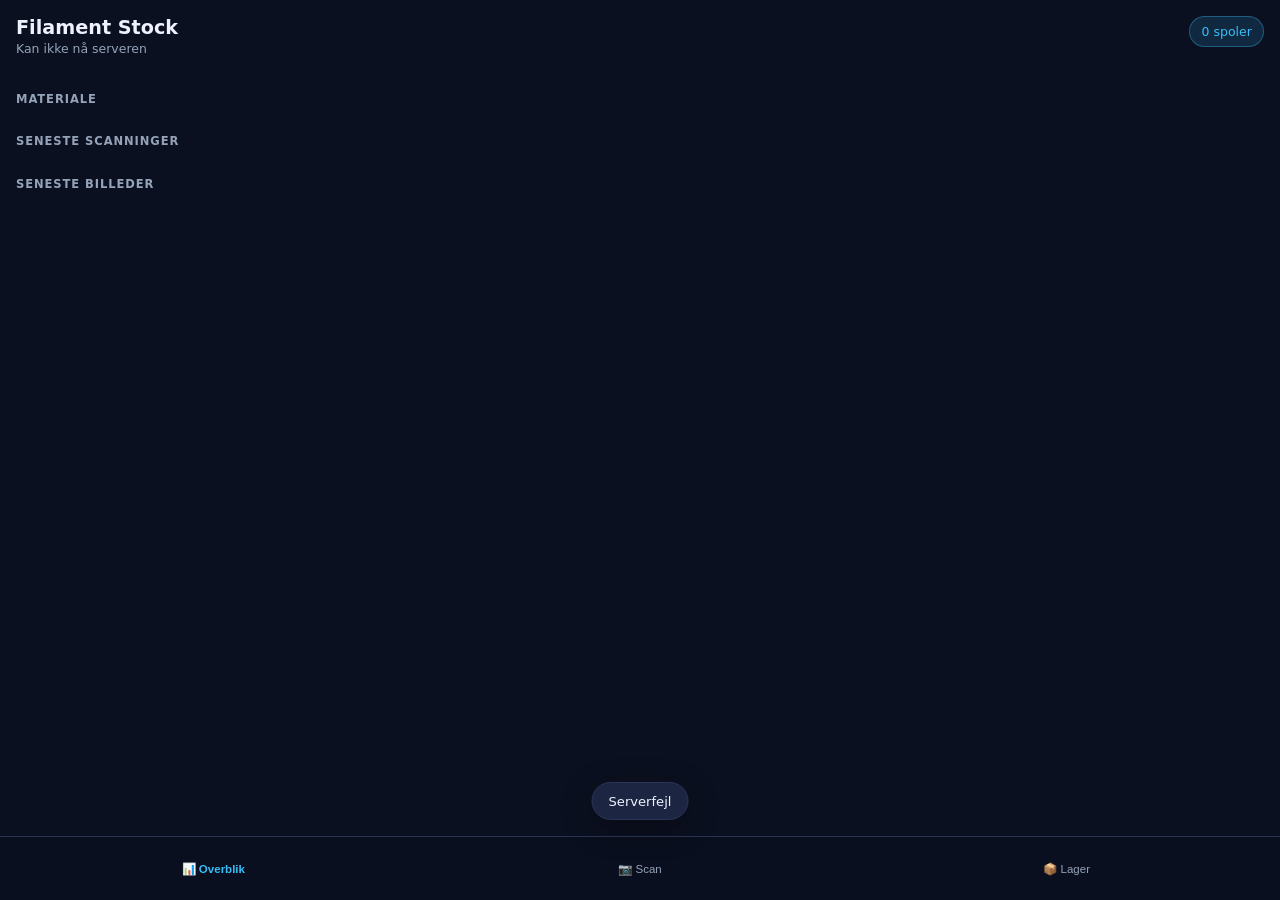
==== static/index.html @ 0c0589a2 "checkpoint before checking out cursor/cad-viewer-initial-delivery" ====
<!DOCTYPE html>
<html lang="da">
<head>
  <meta charset="UTF-8" />
  <meta name="viewport" content="width=device-width, initial-scale=1, viewport-fit=cover" />
  <meta name="apple-mobile-web-app-capable" content="yes" />
  <meta name="theme-color" content="#111827" />
  <title>Filament Stock</title>
  <link rel="manifest" href="manifest.json" />
  <link rel="stylesheet" href="css/style.css" />
</head>
<body>
  <div id="app">
    <header class="topbar">
      <div>
        <h1>Filament Stock</h1>
        <p id="subtitle" class="subtitle">Dit filament-lager</p>
      </div>
      <div id="stats-pill" class="stats-pill">0 spoler</div>
    </header>

    <main id="views">
      <section id="view-home" class="view active">
        <div class="card-grid" id="summary-cards"></div>
        <h2 class="section-title">Materiale</h2>
        <div id="material-bars" class="material-bars"></div>
        <h2 class="section-title">Seneste scanninger</h2>
        <div id="recent-scans" class="recent-list"></div>
        <h2 class="section-title">Seneste billeder</h2>
        <div id="photo-strip" class="photo-strip"></div>
      </section>

      <section id="view-scan" class="view">
        <div class="scan-panel">
          <div id="scan-preview" class="scan-preview">
            <p class="scan-help">Tag et billede af stregkoden på kassen</p>
          </div>

          <div class="scan-actions scan-actions-main">
            <label class="btn btn-large file-label">
              📷 Tag billede af stregkode
              <input id="photo-camera" type="file" accept="image/*" capture="environment" hidden />
            </label>
            <label class="btn secondary file-label">
              Vælg fra album
              <input id="photo-album" type="file" accept="image/*" hidden />
            </label>
          </div>

          <div class="manual-scan">
            <label class="field-label" for="manual-barcode">Eller indtast stregkode manuelt</label>
            <div class="path-row">
              <input id="manual-barcode" class="text-input" type="text" inputmode="numeric" placeholder="5701234567890" autocomplete="off" />
              <button id="btn-manual" class="btn secondary compact" type="button">Søg</button>
            </div>
          </div>

          <details id="live-scan-details" class="live-details" hidden>
            <summary>Live kamera (kræver HTTPS)</summary>
            <button id="btn-live-scan" class="btn secondary btn-spaced" type="button">Start live scan</button>
            <video id="scan-video" class="scan-video" playsinline muted autoplay></video>
          </details>

          <p id="scan-status" class="hint"></p>
        </div>

        <div id="scan-result" class="card" hidden>
          <p class="label">Stregkode</p>
          <p id="result-barcode" class="barcode-display"></p>
          <div id="known-actions" hidden>
            <p id="result-item" class="item-line"></p>
            <div class="qty-row">
              <button id="btn-minus" class="btn secondary compact" type="button">−1</button>
              <span id="result-qty" class="qty-display">0</span>
              <button id="btn-plus" class="btn compact" type="button">+1</button>
            </div>
          </div>
          <form id="register-form" class="register-form" hidden>
            <h3>Ny kasse – registrer</h3>
            <label>Stregkode<input name="barcode" readonly /></label>
            <label>Mærke<input name="brand" placeholder="eSUN, Polymaker…" /></label>
            <label>Materiale
              <select name="material" id="material-select"></select>
            </label>
            <label>Farve<input name="color" placeholder="Sort, Silk sølv…" /></label>
            <label>Farve (visning)<input name="color_hex" type="color" value="#3b82f6" /></label>
            <label>Vægt pr. spole (g)<input name="weight_g" type="number" value="1000" min="100" step="50" /></label>
            <label>Antal nu<input name="quantity" type="number" value="1" min="0" step="1" /></label>
            <label>Placering<input name="location" placeholder="Hylde A2" /></label>
            <button class="btn" type="submit">Gem i lager</button>
          </form>
        </div>
      </section>

      <section id="view-inventory" class="view">
        <div class="toolbar">
          <input id="search" class="search" type="search" placeholder="Søg mærke, farve, stregkode…" />
        </div>
        <div id="inventory-list" class="inventory-list"></div>
      </section>
    </main>

    <nav class="tabbar">
      <button class="tab active" data-view="home" type="button">📊 Overblik</button>
      <button class="tab" data-view="scan" type="button">📷 Scan</button>
      <button class="tab" data-view="inventory" type="button">📦 Lager</button>
    </nav>
  </div>

  <div id="toast" class="toast" hidden></div>

  <script src="lib/zxing.min.js"></script>
  <script type="module" src="js/app.js?v=2"></script>
</body>
</html>
---- static/css/style.css ----
*, *::before, *::after { box-sizing: border-box; margin: 0; padding: 0; }

:root {
  --bg: #0b1020;
  --surface: #151d33;
  --surface2: #1c2642;
  --border: #2a3558;
  --text: #eef2ff;
  --muted: #94a3b8;
  --accent: #38bdf8;
  --accent2: #22c55e;
  --warn: #f59e0b;
  --danger: #ef4444;
  --radius: 14px;
  --tab-h: 64px;
}

html, body {
  height: 100%;
  font-family: system-ui, -apple-system, "Segoe UI", Roboto, sans-serif;
  background: var(--bg);
  color: var(--text);
}

#app {
  min-height: 100%;
  display: flex;
  flex-direction: column;
  padding-bottom: calc(var(--tab-h) + env(safe-area-inset-bottom));
}

.topbar {
  display: flex;
  justify-content: space-between;
  align-items: flex-start;
  gap: 1rem;
  padding: 1rem 1rem 0.5rem;
  padding-top: calc(1rem + env(safe-area-inset-top));
}

.topbar h1 { font-size: 1.2rem; font-weight: 700; }
.subtitle { color: var(--muted); font-size: 0.78rem; margin-top: 0.15rem; }

.stats-pill {
  background: rgba(56, 189, 248, 0.15);
  color: var(--accent);
  border: 1px solid rgba(56, 189, 248, 0.35);
  padding: 0.45rem 0.7rem;
  border-radius: 999px;
  font-size: 0.78rem;
  white-space: nowrap;
}

#views { flex: 1; padding: 0.5rem 1rem 1rem; }
.view { display: none; }
.view.active { display: block; }

.section-title {
  font-size: 0.72rem;
  text-transform: uppercase;
  letter-spacing: 0.08em;
  color: var(--muted);
  margin: 1.2rem 0 0.6rem;
}

.card-grid {
  display: grid;
  grid-template-columns: 1fr 1fr;
  gap: 0.65rem;
}

.stat-card {
  background: var(--surface);
  border: 1px solid var(--border);
  border-radius: var(--radius);
  padding: 0.9rem;
}

.stat-card .value { font-size: 1.5rem; font-weight: 700; }
.stat-card .label { color: var(--muted); font-size: 0.72rem; margin-top: 0.2rem; }

.material-bars { display: flex; flex-direction: column; gap: 0.55rem; }

.material-row {
  background: var(--surface);
  border: 1px solid var(--border);
  border-radius: 12px;
  padding: 0.7rem 0.8rem;
}

.material-row .head {
  display: flex;
  justify-content: space-between;
  font-size: 0.85rem;
  margin-bottom: 0.35rem;
}

.bar-track {
  height: 8px;
  background: var(--surface2);
  border-radius: 999px;
  overflow: hidden;
}

.bar-fill {
  height: 100%;
  background: linear-gradient(90deg, var(--accent), #818cf8);
  border-radius: 999px;
}

.recent-list, .inventory-list { display: flex; flex-direction: column; gap: 0.55rem; }

.recent-item, .inv-card {
  background: var(--surface);
  border: 1px solid var(--border);
  border-radius: 12px;
  padding: 0.8rem;
}

.inv-card {
  display: grid;
  grid-template-columns: 14px 1fr auto;
  gap: 0.7rem;
  align-items: center;
}

.color-swatch {
  width: 14px;
  height: 42px;
  border-radius: 6px;
  border: 1px solid rgba(255,255,255,0.15);
}

.inv-title { font-weight: 600; font-size: 0.92rem; }
.inv-meta { color: var(--muted); font-size: 0.74rem; margin-top: 0.15rem; }
.qty-badge {
  min-width: 2.2rem;
  text-align: center;
  font-weight: 700;
  font-size: 1.1rem;
  background: rgba(34, 197, 94, 0.15);
  color: var(--accent2);
  border-radius: 10px;
  padding: 0.35rem 0.5rem;
}

.photo-strip {
  display: grid;
  grid-template-columns: repeat(auto-fill, minmax(88px, 1fr));
  gap: 0.5rem;
}

.photo-thumb {
  aspect-ratio: 1;
  border-radius: 12px;
  object-fit: cover;
  width: 100%;
  border: 1px solid var(--border);
  background: var(--surface2);
}

.scan-panel, .card {
  background: var(--surface);
  border: 1px solid var(--border);
  border-radius: var(--radius);
  padding: 1rem;
}

.scan-preview {
  min-height: 200px;
  border: 2px dashed var(--border);
  border-radius: 12px;
  display: grid;
  place-items: center;
  text-align: center;
  color: var(--muted);
  padding: 0.75rem;
  margin-bottom: 0.8rem;
  overflow: hidden;
  background: #080c18;
}

.scan-help { line-height: 1.45; padding: 0.5rem; }

.preview-img {
  width: 100%;
  max-height: 320px;
  object-fit: contain;
  border-radius: 10px;
}

.scan-video {
  display: none;
  width: 100%;
  max-height: 280px;
  margin-top: 0.75rem;
  border-radius: 10px;
  background: #000;
  object-fit: cover;
}

.scan-video.active { display: block; }

.scan-actions-main {
  display: grid;
  gap: 0.55rem;
}

.scan-actions {
  display: grid;
  grid-template-columns: 1fr 1fr;
  gap: 0.5rem;
}

.btn-large {
  padding: 1rem;
  font-size: 1rem;
}

.manual-scan { margin-top: 1rem; }

.field-label {
  display: block;
  font-size: 0.72rem;
  color: var(--muted);
  margin-bottom: 0.35rem;
}

.text-input {
  flex: 1;
  min-width: 0;
  padding: 0.65rem 0.75rem;
  border-radius: 10px;
  border: 1px solid var(--border);
  background: var(--bg);
  color: var(--text);
  font-size: 0.92rem;
}

.path-row {
  display: flex;
  gap: 0.4rem;
}

.live-details {
  margin-top: 0.9rem;
  color: var(--muted);
  font-size: 0.78rem;
}

.live-details summary { cursor: pointer; margin-bottom: 0.5rem; }

.btn-spaced { margin-top: 0.5rem; width: 100%; }

.btn {
  display: inline-flex;
  align-items: center;
  justify-content: center;
  gap: 0.35rem;
  padding: 0.75rem 1rem;
  border: none;
  border-radius: 12px;
  background: var(--accent);
  color: #041018;
  font-weight: 600;
  font-size: 0.88rem;
  cursor: pointer;
}

.btn.secondary {
  background: var(--surface2);
  color: var(--text);
  border: 1px solid var(--border);
}

.btn.compact { padding: 0.55rem 0.8rem; }
.file-label { cursor: pointer; }

.barcode-display {
  font-family: ui-monospace, monospace;
  font-size: 1.2rem;
  letter-spacing: 0.04em;
  margin: 0.35rem 0 0.8rem;
}

.item-line { margin-bottom: 0.8rem; color: var(--muted); }

.qty-row {
  display: flex;
  align-items: center;
  justify-content: center;
  gap: 1rem;
}

.qty-display { font-size: 2rem; font-weight: 700; min-width: 3rem; text-align: center; }

.register-form {
  display: grid;
  gap: 0.65rem;
  margin-top: 0.5rem;
}

.register-form label {
  display: grid;
  gap: 0.25rem;
  font-size: 0.78rem;
  color: var(--muted);
}

.register-form input,
.register-form select,
.search {
  width: 100%;
  padding: 0.65rem 0.75rem;
  border-radius: 10px;
  border: 1px solid var(--border);
  background: var(--bg);
  color: var(--text);
  font-size: 0.92rem;
}

.hint { color: var(--muted); font-size: 0.74rem; margin-top: 0.65rem; line-height: 1.4; }
.label { font-size: 0.72rem; color: var(--muted); text-transform: uppercase; letter-spacing: 0.06em; }

.toolbar { margin-bottom: 0.75rem; }

.tabbar {
  position: fixed;
  left: 0;
  right: 0;
  bottom: 0;
  height: calc(var(--tab-h) + env(safe-area-inset-bottom));
  padding-bottom: env(safe-area-inset-bottom);
  display: grid;
  grid-template-columns: repeat(3, 1fr);
  background: rgba(11, 16, 32, 0.96);
  border-top: 1px solid var(--border);
  backdrop-filter: blur(10px);
}

.tab {
  border: none;
  background: transparent;
  color: var(--muted);
  font-size: 0.72rem;
  padding: 0.45rem 0.25rem;
  cursor: pointer;
}

.tab.active { color: var(--accent); font-weight: 600; }

.toast {
  position: fixed;
  left: 50%;
  bottom: calc(var(--tab-h) + 1rem + env(safe-area-inset-bottom));
  transform: translateX(-50%);
  background: var(--surface2);
  border: 1px solid var(--border);
  padding: 0.65rem 1rem;
  border-radius: 999px;
  font-size: 0.82rem;
  z-index: 50;
  box-shadow: 0 8px 30px rgba(0,0,0,0.35);
}
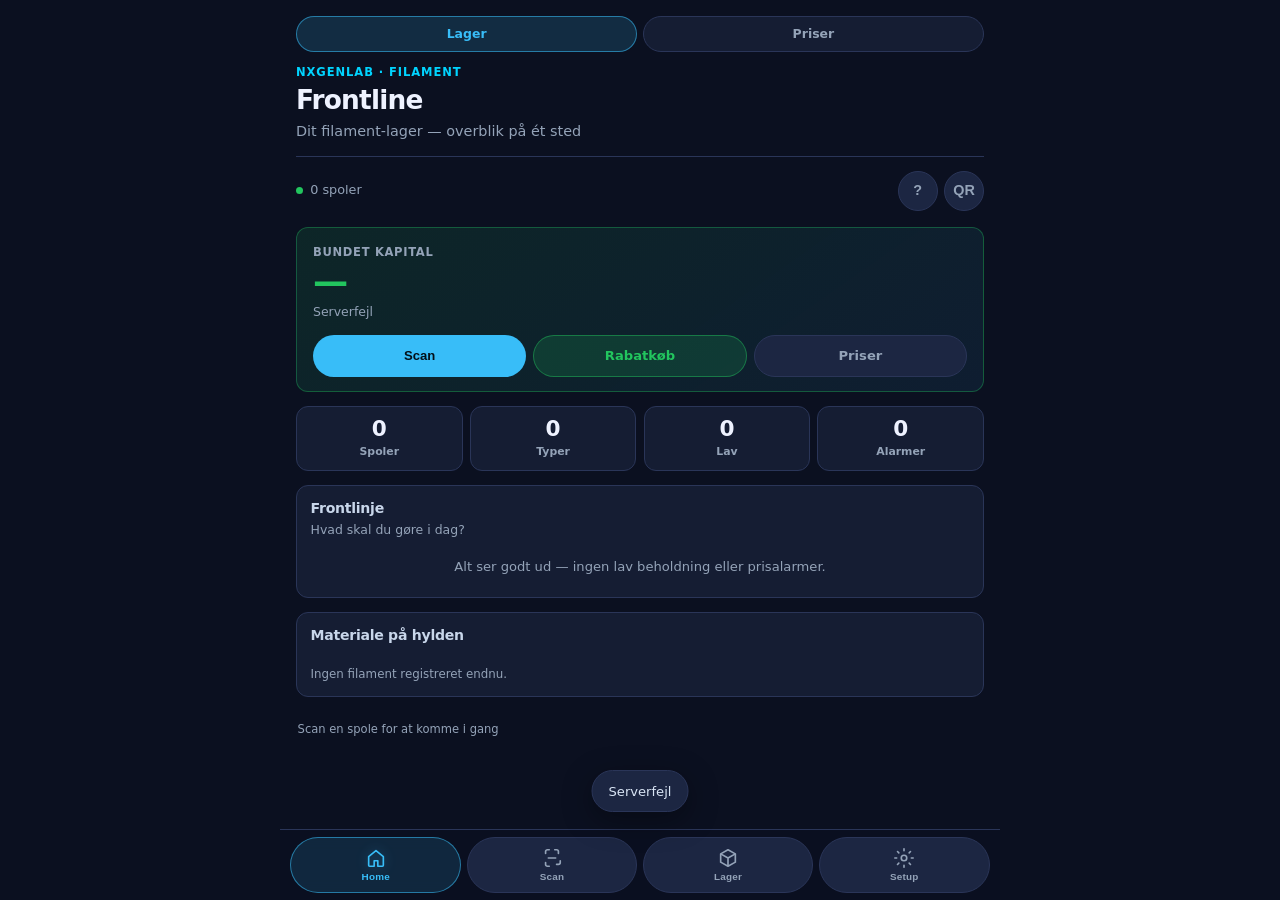
==== commit 5623f02a: "Add Frontline dashboard, Scraper integration, and Moonraker auto-decrement. Unifies NxGenLab UI acro" ====
--- a/static/index.html
+++ b/static/index.html
@@ -4,68 +4,129 @@
   <meta charset="UTF-8" />
   <meta name="viewport" content="width=device-width, initial-scale=1, viewport-fit=cover" />
   <meta name="apple-mobile-web-app-capable" content="yes" />
-  <meta name="theme-color" content="#111827" />
+  <meta name="theme-color" content="#0b1020" />
   <title>Filament Stock</title>
   <link rel="manifest" href="manifest.json" />
-  <link rel="stylesheet" href="css/style.css" />
+  <link rel="stylesheet" href="css/nxgenlab.css?v=2" />
+  <link rel="stylesheet" href="css/style.css?v=11" />
 </head>
 <body>
+  <div id="splash" class="splash" role="presentation" aria-hidden="true">
+    <div class="splash-inner">
+      <div class="splash-icon" aria-hidden="true">
+        <svg viewBox="0 0 64 64" width="72" height="72" fill="none" xmlns="http://www.w3.org/2000/svg">
+          <rect x="14" y="10" width="36" height="44" rx="6" stroke="#00d4ff" stroke-width="3"/>
+          <circle cx="32" cy="32" r="10" stroke="#3dd68c" stroke-width="2.5"/>
+          <path d="M32 22v20M22 32h20" stroke="#00d4ff" stroke-width="2" stroke-linecap="round"/>
+        </svg>
+      </div>
+      <p class="splash-eyebrow">NxGenLab</p>
+      <h2 class="splash-title">Filament Stock</h2>
+      <p class="splash-tag">Scan · lager · beholdning</p>
+      <footer class="splash-foot">
+        <span>NxGenLab</span>
+        <span>v1.0</span>
+      </footer>
+    </div>
+  </div>
+
   <div id="app">
-    <header class="topbar">
-      <div>
-        <h1>Filament Stock</h1>
-        <p id="subtitle" class="subtitle">Dit filament-lager</p>
-      </div>
-      <div id="stats-pill" class="stats-pill">0 spoler</div>
+    <header class="header">
+      <nav class="eco-nav" aria-label="NxGenLab apps">
+        <span class="eco-link active">Lager</span>
+        <a id="link-prices" class="eco-link" href="http://localhost:8095/">Priser</a>
+      </nav>
+      <div class="header-main">
+        <p class="eyebrow">NxGenLab · Filament</p>
+        <h1 id="page-title">Frontline</h1>
+        <p id="subtitle" class="lede">Dit filament-lager — overblik på ét sted</p>
+      </div>
+      <div class="header-actions">
+        <p id="status-line" class="status-line"><span class="status-dot"></span><span id="stats-pill">0 spoler</span></p>
+        <div class="header-icon-btns">
+          <button id="btn-help" type="button" class="icon-btn" aria-label="Hjælp">?</button>
+          <button id="btn-qr" type="button" class="icon-btn" aria-label="QR-kode til denne side">QR</button>
+        </div>
+      </div>
     </header>
 
     <main id="views">
       <section id="view-home" class="view active">
-        <div class="card-grid" id="summary-cards"></div>
-        <h2 class="section-title">Materiale</h2>
-        <div id="material-bars" class="material-bars"></div>
-        <h2 class="section-title">Seneste scanninger</h2>
-        <div id="recent-scans" class="recent-list"></div>
-        <h2 class="section-title">Seneste billeder</h2>
-        <div id="photo-strip" class="photo-strip"></div>
+        <div id="dashboard" class="dashboard">
+          <div id="dash-hero" class="dash-hero">
+            <div class="dash-hero-top">
+              <p class="dash-hero-label">Bundet kapital</p>
+              <p class="dash-hero-value" id="dash-hero-value">…</p>
+              <p class="dash-hero-sub" id="dash-hero-sub">Indlæser lager…</p>
+            </div>
+            <div class="dash-hero-actions">
+              <button type="button" class="dash-btn primary" data-goto-view="scan">Scan</button>
+              <a class="dash-btn accent" id="dash-rabat-link" href="http://localhost:8095/?view=maxrabat" target="_blank" rel="noopener">Rabatkøb</a>
+              <a class="dash-btn ghost" id="dash-prices-link" href="http://localhost:8095/">Priser</a>
+            </div>
+          </div>
+          <div id="dash-kpis" class="dash-kpis">
+            <article class="dash-kpi"><span class="dash-kpi-value">—</span><span class="dash-kpi-label">Spoler</span></article>
+            <article class="dash-kpi"><span class="dash-kpi-value">—</span><span class="dash-kpi-label">Typer</span></article>
+            <article class="dash-kpi"><span class="dash-kpi-value">—</span><span class="dash-kpi-label">Lav</span></article>
+            <article class="dash-kpi"><span class="dash-kpi-value">—</span><span class="dash-kpi-label">Alarmer</span></article>
+          </div>
+          <div class="dash-panel" id="dash-frontline-panel" hidden>
+            <div class="section-head dash-panel-head">
+              <h2>Frontlinje</h2>
+              <p class="section-hint">Hvad skal du gøre i dag?</p>
+            </div>
+            <div id="dash-action-queue" class="dash-queue"></div>
+          </div>
+          <div class="dash-panel">
+            <div class="section-head dash-panel-head">
+              <h2>Materiale på hylden</h2>
+            </div>
+            <div id="material-bars" class="material-bars dash-materials"></div>
+          </div>
+          <div id="dash-footer" class="dash-footer"></div>
+        </div>
       </section>
 
       <section id="view-scan" class="view">
         <div class="scan-panel">
+          <div id="secure-warning" class="secure-warning" hidden>
+            Du bruger <strong>http</strong> – live kamera virker ikke. Åbn
+            <a id="https-link" href="#">https-versionen</a> og accepter certifikat-advarslen.
+          </div>
+
           <div id="scan-preview" class="scan-preview">
-            <p class="scan-help">Tag et billede af stregkoden på kassen</p>
+            <p id="scan-help" class="scan-help">Tag billede af stregkode eller brug «Scan farve-label» for farve-ID (fx 10100)</p>
+            <video id="scan-video" class="scan-video" playsinline webkit-playsinline muted autoplay hidden></video>
+          </div>
+
+          <div id="live-scan-controls" class="scan-actions scan-actions-main" hidden>
+            <button id="btn-live-scan" class="btn btn-large" type="button">Start live scan</button>
+            <button id="btn-stop-live" class="btn secondary" type="button" hidden>Stop kamera</button>
           </div>
 
           <div class="scan-actions scan-actions-main">
-            <label class="btn btn-large file-label">
-              📷 Tag billede af stregkode
-              <input id="photo-camera" type="file" accept="image/*" capture="environment" hidden />
-            </label>
-            <label class="btn secondary file-label">
-              Vælg fra album
-              <input id="photo-album" type="file" accept="image/*" hidden />
-            </label>
+            <button id="btn-photo-camera" class="btn btn-large" type="button">Tag billede af stregkode</button>
+            <button id="btn-label-camera" class="btn secondary" type="button">Scan farve-label (OCR)</button>
+            <button id="btn-photo-album" class="btn secondary" type="button">Vælg fra album</button>
+            <input id="photo-camera" type="file" accept="image/jpeg,image/png,image/webp,image/heic,image/heif,.heic,.heif" capture="environment" hidden />
+            <input id="label-camera" type="file" accept="image/jpeg,image/png,image/webp,image/heic,image/heif,.heic,.heif" capture="environment" hidden />
+            <input id="photo-album" type="file" accept="image/jpeg,image/png,image/webp,image/heic,image/heif,.heic,.heif" hidden />
           </div>
 
           <div class="manual-scan">
-            <label class="field-label" for="manual-barcode">Eller indtast stregkode manuelt</label>
+            <label class="field-label" for="manual-color-id">Eller indtast farve-ID manuelt</label>
             <div class="path-row">
-              <input id="manual-barcode" class="text-input" type="text" inputmode="numeric" placeholder="5701234567890" autocomplete="off" />
+              <input id="manual-color-id" class="text-input" type="text" inputmode="numeric" placeholder="10100" autocomplete="off" />
               <button id="btn-manual" class="btn secondary compact" type="button">Søg</button>
             </div>
           </div>
 
-          <details id="live-scan-details" class="live-details" hidden>
-            <summary>Live kamera (kræver HTTPS)</summary>
-            <button id="btn-live-scan" class="btn secondary btn-spaced" type="button">Start live scan</button>
-            <video id="scan-video" class="scan-video" playsinline muted autoplay></video>
-          </details>
-
           <p id="scan-status" class="hint"></p>
         </div>
 
         <div id="scan-result" class="card" hidden>
-          <p class="label">Stregkode</p>
+          <p class="label">Farve-ID</p>
           <p id="result-barcode" class="barcode-display"></p>
           <div id="known-actions" hidden>
             <p id="result-item" class="item-line"></p>
@@ -77,7 +138,10 @@
           </div>
           <form id="register-form" class="register-form" hidden>
             <h3>Ny kasse – registrer</h3>
-            <label>Stregkode<input name="barcode" readonly /></label>
+            <p id="bambu-hint" class="bambu-hint" hidden></p>
+            <input name="barcode" type="hidden" />
+            <input name="bambu_code" type="hidden" />
+            <input name="store_sku" type="hidden" />
             <label>Mærke<input name="brand" placeholder="eSUN, Polymaker…" /></label>
             <label>Materiale
               <select name="material" id="material-select"></select>
@@ -94,22 +158,119 @@
 
       <section id="view-inventory" class="view">
         <div class="toolbar">
-          <input id="search" class="search" type="search" placeholder="Søg mærke, farve, stregkode…" />
+          <input id="search" class="search" type="search" inputmode="numeric" placeholder="Søg farve-ID (fx 10100)…" />
         </div>
         <div id="inventory-list" class="inventory-list"></div>
       </section>
+
+      <section id="view-settings" class="view">
+        <div class="settings-panel card">
+          <div class="section-head" style="margin-top:0">
+            <h2>Moonraker</h2>
+            <p class="section-hint">Auto −1 spole når print er færdigt</p>
+          </div>
+          <label class="toggle-row">
+            <input id="moonraker-enabled" type="checkbox" />
+            <span>Aktivér auto −1 ved print</span>
+          </label>
+          <label class="field-label" for="moonraker-url">Moonraker URL</label>
+          <input id="moonraker-url" class="text-input moonraker-url" type="url" placeholder="http://127.0.0.1:7125" />
+          <label class="field-label" for="moonraker-filament">Aktiv spole</label>
+          <select id="moonraker-filament" class="text-input"></select>
+          <p id="moonraker-status" class="hint"></p>
+          <button id="btn-moonraker-save" class="btn secondary compact" type="button">Gem Moonraker</button>
+        </div>
+        <div class="settings-panel card">
+          <div class="section-head" style="margin-top:0">
+            <h2>App</h2>
+            <p class="section-hint">Hjælp og deling</p>
+          </div>
+          <div class="settings-actions">
+            <button id="btn-settings-help" type="button" class="btn secondary">Hjælp</button>
+            <button id="btn-settings-qr" type="button" class="btn secondary">QR-kode</button>
+          </div>
+        </div>
+      </section>
     </main>
 
-    <nav class="tabbar">
-      <button class="tab active" data-view="home" type="button">📊 Overblik</button>
-      <button class="tab" data-view="scan" type="button">📷 Scan</button>
-      <button class="tab" data-view="inventory" type="button">📦 Lager</button>
+    <nav class="pill-nav" aria-label="Hovedmenu">
+      <button class="tab-pill active" data-view="home" type="button" aria-label="Home">
+        <svg viewBox="0 0 24 24" aria-hidden="true"><path d="M4 10.5 12 4l8 6.5V20a1 1 0 0 1-1 1h-5v-6H10v6H5a1 1 0 0 1-1-1v-9.5Z" stroke="currentColor" stroke-width="1.8" stroke-linejoin="round" fill="none"/></svg>
+        <span>Home</span>
+      </button>
+      <button class="tab-pill" data-view="scan" type="button" aria-label="Scan">
+        <svg viewBox="0 0 24 24" aria-hidden="true"><path d="M5 7V5a2 2 0 0 1 2-2h2M15 3h2a2 2 0 0 1 2 2v2M21 15v2a2 2 0 0 1-2 2h-2M9 21H7a2 2 0 0 1-2-2v-2M8 12h8" stroke="currentColor" stroke-width="1.8" stroke-linecap="round" fill="none"/></svg>
+        <span>Scan</span>
+      </button>
+      <button class="tab-pill" data-view="inventory" type="button" aria-label="Lager">
+        <svg viewBox="0 0 24 24" aria-hidden="true"><path d="M4 7.5 12 3l8 4.5v9L12 21l-8-4.5v-9Z" stroke="currentColor" stroke-width="1.8" stroke-linejoin="round" fill="none"/><path d="M12 12 20 7.5M12 12v9M12 12 4 7.5" stroke="currentColor" stroke-width="1.8" stroke-linejoin="round" fill="none"/></svg>
+        <span>Lager</span>
+      </button>
+      <button class="tab-pill" data-view="settings" type="button" aria-label="Indstillinger">
+        <svg viewBox="0 0 24 24" aria-hidden="true"><circle cx="12" cy="12" r="3" stroke="currentColor" stroke-width="1.8" fill="none"/><path d="M12 2v2M12 20v2M4.93 4.93l1.41 1.41M17.66 17.66l1.41 1.41M2 12h2M20 12h2M4.93 19.07l1.41-1.41M17.66 6.34l1.41-1.41" stroke="currentColor" stroke-width="1.8" stroke-linecap="round" fill="none"/></svg>
+        <span>Setup</span>
+      </button>
     </nav>
   </div>
 
+  <dialog id="help-dialog" class="overlay-dialog" aria-labelledby="help-title">
+    <div class="dialog-head">
+      <h2 id="help-title">Hjælp</h2>
+      <button type="button" class="dialog-close" data-close-dialog aria-label="Luk">×</button>
+    </div>
+    <div class="dialog-body help-body">
+      <section class="help-card">
+        <h3>Overblik</h3>
+        <p>Frontline-dashboard: bundet kapital, KPI'er, handlingsliste (lav beholdning + prisalarmer), materiale og printer-status.</p>
+      </section>
+      <section class="help-card">
+        <h3>Scan</h3>
+        <p>Scan Bambu stregkode eller farve-label (OCR). Brug <strong>https</strong> på telefonen så live kamera virker. Tryk QR øverst for LAN-link.</p>
+      </section>
+      <section class="help-card">
+        <h3>Lager</h3>
+        <p>Søg på farve-ID og se alle registrerede spoler med antal og placering.</p>
+      </section>
+      <section class="help-card">
+        <h3>Lav beholdning & prisalarmer</h3>
+        <p>Overblik viser spoler med ≤1 tilbage og <strong>prisalarmer</strong> på dine egne farver (rabat, prisfald). Brug <strong>Rabatkøb</strong> for at købe billigt.</p>
+      </section>
+      <section class="help-card">
+        <h3>Setup</h3>
+        <p>Moonraker auto −1, hjælp og QR-kode til telefon-adgang.</p>
+      </section>
+      <section class="help-card">
+        <h3>Moonraker</h3>
+        <p>Under <strong>Setup</strong>: vælg aktiv spole og aktivér auto <strong>−1</strong> når print er færdigt på Moonraker/Klipper.</p>
+      </section>
+      <section class="help-card">
+        <h3>Filament priser</h3>
+        <p>Skift til <strong>Priser</strong> øverst for at sammenligne Bambu og SUNLU, se rabatkøb og katalog.</p>
+      </section>
+      <p class="help-note">NxGenLab · Filament Stock kører lokalt på din PC.</p>
+    </div>
+  </dialog>
+
+  <dialog id="qr-dialog" class="overlay-dialog overlay-qr" aria-labelledby="qr-title">
+    <div class="qr-screen">
+      <div class="qr-header">
+        <span>SCAN</span>
+        <span>NxGenLab</span>
+      </div>
+      <button type="button" class="dialog-close qr-close" data-close-dialog aria-label="Luk">×</button>
+      <p class="qr-brand" id="qr-title">Filament Stock</p>
+      <div class="qr-img-wrap">
+        <img id="qr-img" src="" width="160" height="160" alt="QR-kode til denne side">
+      </div>
+      <p id="qr-url" class="qr-url"></p>
+      <p id="qr-hint" class="qr-hint">Scan med telefonen på samme WiFi</p>
+    </div>
+  </dialog>
+
   <div id="toast" class="toast" hidden></div>
 
   <script src="lib/zxing.min.js"></script>
-  <script type="module" src="js/app.js?v=2"></script>
+  <script src="lib/tesseract/tesseract.min.js"></script>
+  <script type="module" src="js/app.js?v=22"></script>
 </body>
 </html>
--- a/static/css/nxgenlab.css
+++ b/static/css/nxgenlab.css
@@ -0,0 +1,444 @@
+/* NxGenLab shared UI — Filament Stock + FilamentScraper */
+
+:root {
+  --bg: #0b1020;
+  --surface: #151d33;
+  --surface2: #1c2642;
+  --border: #2a3558;
+  --text: #d8e4f4;
+  --muted: #94a3b8;
+  --accent: #38bdf8;
+  --accent-cyan: #00d4ff;
+  --green: #22c55e;
+  --accent2: var(--green);
+  --orange: #ff8c42;
+  --warn: #f59e0b;
+  --danger: #ef4444;
+  --radius: 12px;
+  --tab-h: 64px;
+  --safe-top: env(safe-area-inset-top, 0px);
+  --safe-bottom: env(safe-area-inset-bottom, 0px);
+}
+
+html, body {
+  min-height: 100%;
+  font-family: system-ui, -apple-system, "Segoe UI", Roboto, sans-serif;
+  background-color: var(--bg);
+  background: var(--bg);
+  color: var(--text);
+  line-height: 1.45;
+}
+
+/* Ecosystem switcher */
+.eco-nav {
+  display: flex;
+  gap: 0.35rem;
+  margin-bottom: 0.75rem;
+}
+
+.eco-link {
+  flex: 1;
+  text-align: center;
+  font-size: 0.78rem;
+  font-weight: 700;
+  padding: 0.45rem 0.65rem;
+  border-radius: 999px;
+  border: 1px solid var(--border);
+  background: var(--surface);
+  color: var(--muted);
+  text-decoration: none;
+  min-height: 36px;
+  display: inline-flex;
+  align-items: center;
+  justify-content: center;
+}
+
+.eco-link:hover {
+  color: var(--text);
+  border-color: rgba(56, 189, 248, 0.4);
+}
+
+.eco-link.active {
+  border-color: rgba(56, 189, 248, 0.55);
+  background: rgba(56, 189, 248, 0.16);
+  color: var(--accent);
+  pointer-events: none;
+}
+
+/* Header */
+.header {
+  margin-bottom: 1rem;
+}
+
+.eyebrow {
+  font-size: 0.72rem;
+  font-weight: 700;
+  letter-spacing: 0.08em;
+  text-transform: uppercase;
+  color: var(--accent-cyan);
+  margin-bottom: 0.25rem;
+}
+
+.header h1 {
+  font-size: 1.65rem;
+  font-weight: 800;
+  letter-spacing: -0.03em;
+  line-height: 1.15;
+  color: #eef2ff;
+}
+
+.lede {
+  color: var(--muted);
+  font-size: 0.9rem;
+  margin-top: 0.4rem;
+  max-width: 28rem;
+}
+
+.header-actions {
+  display: flex;
+  align-items: center;
+  justify-content: space-between;
+  gap: 0.75rem;
+  margin-top: 0.85rem;
+  padding-top: 0.85rem;
+  border-top: 1px solid var(--border);
+}
+
+.status-line {
+  display: flex;
+  align-items: center;
+  gap: 0.45rem;
+  font-size: 0.8rem;
+  color: var(--muted);
+  min-width: 0;
+}
+
+.status-dot {
+  width: 7px;
+  height: 7px;
+  border-radius: 50%;
+  background: var(--green);
+  flex-shrink: 0;
+}
+
+.status-line.loading .status-dot {
+  background: var(--warn);
+  animation: nx-pulse 1s ease infinite;
+}
+
+@keyframes nx-pulse {
+  50% { opacity: 0.35; }
+}
+
+.header-icon-btns {
+  display: flex;
+  align-items: center;
+  gap: 0.4rem;
+  flex-shrink: 0;
+}
+
+.icon-btn {
+  width: 40px;
+  height: 40px;
+  border-radius: 50%;
+  border: 1px solid var(--border);
+  background: var(--surface2);
+  color: var(--muted);
+  font-size: 0.9rem;
+  font-weight: 800;
+  cursor: pointer;
+  line-height: 1;
+}
+
+.icon-btn:hover {
+  border-color: rgba(56, 189, 248, 0.45);
+  color: var(--accent);
+}
+
+.btn {
+  border: none;
+  background: var(--accent);
+  color: #041018;
+  border-radius: var(--radius);
+  padding: 0.75rem 1rem;
+  font-size: 0.88rem;
+  font-weight: 600;
+  cursor: pointer;
+  white-space: nowrap;
+  min-height: 40px;
+  display: inline-flex;
+  align-items: center;
+  justify-content: center;
+  gap: 0.35rem;
+}
+
+.btn:hover { filter: brightness(1.08); }
+.btn:disabled { opacity: 0.45; cursor: wait; }
+
+.btn.secondary {
+  background: var(--surface2);
+  color: var(--text);
+  border: 1px solid var(--border);
+}
+
+.btn.secondary:hover {
+  border-color: rgba(56, 189, 248, 0.4);
+}
+
+/* Section headings */
+.section-title,
+.section-head h2 {
+  font-size: 0.95rem;
+  font-weight: 800;
+  letter-spacing: -0.02em;
+  color: #c8d6ea;
+  margin: 1.25rem 0 0.5rem;
+}
+
+.section-head {
+  margin: 1.25rem 0 0.65rem;
+}
+
+.section-head h2 {
+  margin: 0;
+}
+
+.section-hint {
+  font-size: 0.78rem;
+  color: var(--muted);
+  margin-top: 0.2rem;
+  line-height: 1.35;
+}
+
+/* Splash */
+.splash {
+  position: fixed;
+  inset: 0;
+  z-index: 10000;
+  display: flex;
+  align-items: center;
+  justify-content: center;
+  background: linear-gradient(180deg, #0b1020 0%, #060a14 100%);
+  transition: opacity 0.35s ease, visibility 0.35s ease;
+}
+
+.splash.splash-hide {
+  opacity: 0;
+  visibility: hidden;
+  pointer-events: none;
+}
+
+.splash-inner {
+  text-align: center;
+  padding: 2rem 1.5rem;
+  animation: splash-in 0.5s ease;
+}
+
+@keyframes splash-in {
+  from { opacity: 0; transform: translateY(8px); }
+  to { opacity: 1; transform: translateY(0); }
+}
+
+.splash-icon {
+  margin-bottom: 1rem;
+  filter: drop-shadow(0 0 12px rgba(0, 212, 255, 0.35));
+}
+
+.splash-eyebrow {
+  font-size: 0.72rem;
+  font-weight: 700;
+  letter-spacing: 0.1em;
+  text-transform: uppercase;
+  color: var(--accent-cyan);
+  margin-bottom: 0.35rem;
+}
+
+.splash-title {
+  font-size: 1.5rem;
+  font-weight: 800;
+  letter-spacing: -0.03em;
+  margin-bottom: 0.35rem;
+  color: #eef2ff;
+}
+
+.splash-tag {
+  color: var(--muted);
+  font-size: 0.88rem;
+}
+
+.splash-foot {
+  position: fixed;
+  left: 0;
+  right: 0;
+  bottom: calc(1rem + var(--safe-bottom));
+  display: flex;
+  justify-content: space-between;
+  padding: 0 1.25rem;
+  font-size: 0.72rem;
+  color: var(--muted);
+}
+
+/* Dialogs */
+.overlay-dialog {
+  border: none;
+  padding: 0;
+  max-width: min(420px, calc(100vw - 2rem));
+  width: 100%;
+  background: transparent;
+  color: var(--text);
+}
+
+.overlay-dialog::backdrop {
+  background: rgba(4, 8, 16, 0.85);
+  backdrop-filter: blur(4px);
+}
+
+.dialog-head {
+  display: flex;
+  align-items: center;
+  justify-content: space-between;
+  padding: 1rem 1rem 0.5rem;
+  background: var(--surface);
+  border: 1px solid var(--border);
+  border-bottom: none;
+  border-radius: var(--radius) var(--radius) 0 0;
+}
+
+.dialog-head h2 {
+  font-size: 1.1rem;
+  font-weight: 800;
+  color: #eef2ff;
+}
+
+.dialog-close {
+  width: 36px;
+  height: 36px;
+  border: none;
+  border-radius: 50%;
+  background: var(--surface2);
+  color: var(--muted);
+  font-size: 1.4rem;
+  line-height: 1;
+  cursor: pointer;
+}
+
+.dialog-close:hover { color: var(--text); }
+
+.dialog-body {
+  padding: 0.75rem 1rem 1.25rem;
+  background: var(--surface);
+  border: 1px solid var(--border);
+  border-top: none;
+  border-radius: 0 0 var(--radius) var(--radius);
+  max-height: min(70vh, 520px);
+  overflow-y: auto;
+}
+
+.help-card {
+  background: var(--surface2);
+  border: 1px solid var(--border);
+  border-radius: 10px;
+  padding: 0.85rem 1rem;
+  margin-bottom: 0.65rem;
+}
+
+.help-card h3 {
+  font-size: 0.82rem;
+  font-weight: 800;
+  color: var(--accent);
+  margin-bottom: 0.35rem;
+}
+
+.help-card p {
+  font-size: 0.86rem;
+  color: var(--muted);
+  line-height: 1.45;
+}
+
+.help-card strong { color: #e2e8f0; }
+
+.help-note {
+  font-size: 0.78rem;
+  color: var(--muted);
+  text-align: center;
+  margin-top: 0.5rem;
+}
+
+.overlay-qr {
+  max-width: min(320px, calc(100vw - 2rem));
+}
+
+.qr-screen {
+  position: relative;
+  background: linear-gradient(180deg, var(--bg) 0%, #060a14 100%);
+  border: 1px solid var(--border);
+  border-radius: var(--radius);
+  padding: 0 1rem 1.25rem;
+  text-align: center;
+}
+
+.qr-header {
+  display: flex;
+  justify-content: space-between;
+  align-items: center;
+  margin: 0 -1rem 0.75rem;
+  padding: 0.35rem 2.5rem 0.35rem 0.75rem;
+  background: var(--surface);
+  border-bottom: 1px solid var(--border);
+  font-size: 0.68rem;
+  font-weight: 700;
+  letter-spacing: 0.06em;
+  color: var(--muted);
+  border-radius: var(--radius) var(--radius) 0 0;
+}
+
+.qr-close {
+  position: absolute;
+  top: 0.45rem;
+  right: 0.45rem;
+  z-index: 1;
+  background: rgba(21, 29, 51, 0.95);
+}
+
+.qr-brand {
+  font-size: 1.1rem;
+  font-weight: 800;
+  color: var(--accent-cyan);
+  margin-bottom: 1rem;
+}
+
+.qr-img-wrap {
+  display: inline-block;
+  background: #fff;
+  padding: 8px;
+  border-radius: 10px;
+  border: 1px solid var(--border);
+  margin-bottom: 0.75rem;
+}
+
+.qr-img-wrap img {
+  display: block;
+  width: 160px;
+  height: 160px;
+  image-rendering: pixelated;
+}
+
+.qr-url {
+  font-size: 0.82rem;
+  color: var(--text);
+  word-break: break-all;
+  margin-bottom: 0.35rem;
+}
+
+.qr-url.qr-warn {
+  color: var(--warn);
+}
+
+.qr-hint {
+  font-size: 0.75rem;
+  color: var(--muted);
+}
+
+@media (max-width: 380px) {
+  .header h1 { font-size: 1.4rem; }
+}
--- a/static/css/style.css
+++ b/static/css/style.css
@@ -1,72 +1,481 @@
 *, *::before, *::after { box-sizing: border-box; margin: 0; padding: 0; }
 
+/* Fallback if nxgenlab.css fails to load */
 :root {
   --bg: #0b1020;
   --surface: #151d33;
   --surface2: #1c2642;
   --border: #2a3558;
-  --text: #eef2ff;
+  --text: #d8e4f4;
   --muted: #94a3b8;
   --accent: #38bdf8;
-  --accent2: #22c55e;
+  --green: #22c55e;
+  --accent2: var(--green);
   --warn: #f59e0b;
   --danger: #ef4444;
-  --radius: 14px;
-  --tab-h: 64px;
+  --radius: 12px;
+  --tab-h: 72px;
+  --safe-top: env(safe-area-inset-top, 0px);
+  --safe-bottom: env(safe-area-inset-bottom, 0px);
 }
 
 html, body {
-  height: 100%;
-  font-family: system-ui, -apple-system, "Segoe UI", Roboto, sans-serif;
-  background: var(--bg);
+  background-color: var(--bg);
   color: var(--text);
 }
 
 #app {
+  max-width: 720px;
+  margin: 0 auto;
   min-height: 100%;
   display: flex;
   flex-direction: column;
-  padding-bottom: calc(var(--tab-h) + env(safe-area-inset-bottom));
-}
-
-.topbar {
-  display: flex;
+  padding: calc(1rem + var(--safe-top)) 1rem calc(var(--tab-h) + var(--safe-bottom) + 0.5rem);
+}
+#views { flex: 1; }
+
+.view { display: none; }
+.view.active { display: block; }
+
+.dashboard {
+  display: flex;
+  flex-direction: column;
+  gap: 0.85rem;
+}
+
+.dash-hero {
+  background: linear-gradient(145deg, rgba(34, 197, 94, 0.12), rgba(56, 189, 248, 0.08));
+  border: 1px solid rgba(34, 197, 94, 0.35);
+  border-radius: var(--radius);
+  padding: 1rem 1rem 0.9rem;
+}
+
+.dash-hero-label {
+  font-size: 0.72rem;
+  font-weight: 700;
+  letter-spacing: 0.06em;
+  text-transform: uppercase;
+  color: var(--muted);
+}
+
+.dash-hero-value {
+  font-size: 2.2rem;
+  font-weight: 800;
+  line-height: 1.1;
+  color: var(--green);
+  margin: 0.2rem 0 0.15rem;
+  letter-spacing: -0.03em;
+}
+
+.dash-hero-sub {
+  font-size: 0.78rem;
+  color: var(--muted);
+  line-height: 1.35;
+}
+
+.dash-hero-actions {
+  display: grid;
+  grid-template-columns: repeat(3, 1fr);
+  gap: 0.45rem;
+  margin-top: 0.85rem;
+}
+
+.dash-btn {
+  display: inline-flex;
+  align-items: center;
+  justify-content: center;
+  min-height: 42px;
+  border-radius: 999px;
+  font-size: 0.82rem;
+  font-weight: 700;
+  text-decoration: none;
+  border: 1px solid var(--border);
+  background: var(--surface2);
+  color: var(--text);
+  cursor: pointer;
+}
+
+.dash-btn.primary {
+  background: var(--accent);
+  color: #041018;
+  border-color: transparent;
+}
+
+.dash-btn.accent {
+  background: rgba(34, 197, 94, 0.16);
+  border-color: rgba(34, 197, 94, 0.45);
+  color: var(--green);
+}
+
+.dash-btn.ghost {
+  color: var(--muted);
+}
+
+.dash-kpis {
+  display: grid;
+  grid-template-columns: repeat(4, 1fr);
+  gap: 0.45rem;
+}
+
+.dash-kpi {
+  background: var(--surface);
+  border: 1px solid var(--border);
+  border-radius: var(--radius);
+  padding: 0.65rem 0.45rem;
+  text-align: center;
+}
+
+.dash-kpi-value {
+  display: block;
+  font-size: 1.35rem;
+  font-weight: 800;
+  line-height: 1.1;
+  color: #eef2ff;
+}
+
+.dash-kpi-label {
+  display: block;
+  font-size: 0.68rem;
+  color: var(--muted);
+  margin-top: 0.2rem;
+  font-weight: 600;
+}
+
+.dash-kpi.warn {
+  border-color: rgba(245, 158, 11, 0.45);
+}
+
+.dash-kpi.warn .dash-kpi-value {
+  color: var(--warn);
+}
+
+.dash-kpi.good {
+  border-color: rgba(34, 197, 94, 0.4);
+}
+
+.dash-kpi.good .dash-kpi-value {
+  color: var(--green);
+}
+
+.dash-panel {
+  background: var(--surface);
+  border: 1px solid var(--border);
+  border-radius: var(--radius);
+  padding: 0.75rem 0.85rem 0.85rem;
+}
+
+.dash-panel-head {
+  margin: 0 0 0.65rem !important;
+}
+
+.dash-panel-head h2 {
+  font-size: 0.88rem;
+}
+
+.dash-queue {
+  display: flex;
+  flex-direction: column;
+  gap: 0.5rem;
+}
+
+.dash-queue-card {
+  display: flex;
+  align-items: flex-start;
   justify-content: space-between;
-  align-items: flex-start;
-  gap: 1rem;
-  padding: 1rem 1rem 0.5rem;
-  padding-top: calc(1rem + env(safe-area-inset-top));
-}
-
-.topbar h1 { font-size: 1.2rem; font-weight: 700; }
-.subtitle { color: var(--muted); font-size: 0.78rem; margin-top: 0.15rem; }
-
-.stats-pill {
-  background: rgba(56, 189, 248, 0.15);
+  gap: 0.65rem;
+  background: var(--surface2);
+  border: 1px solid var(--border);
+  border-radius: 10px;
+  padding: 0.7rem 0.75rem;
+}
+
+.dash-queue-card.kind-empty {
+  border-color: rgba(239, 68, 68, 0.4);
+}
+
+.dash-queue-card.kind-low {
+  border-color: rgba(245, 158, 11, 0.4);
+}
+
+.dash-queue-card.kind-alert {
+  border-color: rgba(34, 197, 94, 0.35);
+}
+
+.dash-queue-badge {
+  display: inline-block;
+  font-size: 0.65rem;
+  font-weight: 800;
+  padding: 0.15rem 0.4rem;
+  border-radius: 999px;
+  background: rgba(56, 189, 248, 0.14);
   color: var(--accent);
   border: 1px solid rgba(56, 189, 248, 0.35);
-  padding: 0.45rem 0.7rem;
-  border-radius: 999px;
-  font-size: 0.78rem;
+  margin-bottom: 0.3rem;
+}
+
+.kind-empty .dash-queue-badge {
+  background: rgba(239, 68, 68, 0.12);
+  color: var(--danger);
+  border-color: rgba(239, 68, 68, 0.35);
+}
+
+.kind-low .dash-queue-badge {
+  background: rgba(245, 158, 11, 0.12);
+  color: var(--warn);
+  border-color: rgba(245, 158, 11, 0.35);
+}
+
+.kind-alert .dash-queue-badge {
+  background: rgba(34, 197, 94, 0.12);
+  color: var(--green);
+  border-color: rgba(34, 197, 94, 0.35);
+}
+
+.dash-queue-title {
+  font-size: 0.88rem;
+  font-weight: 700;
+}
+
+.dash-queue-sub,
+.dash-queue-hint {
+  font-size: 0.72rem;
+  color: var(--muted);
+  margin-top: 0.15rem;
+  line-height: 1.35;
+}
+
+.dash-queue-hint {
+  color: var(--green);
+}
+
+.dash-queue-actions {
+  display: flex;
+  flex-direction: column;
+  align-items: flex-end;
+  gap: 0.35rem;
+  flex-shrink: 0;
+}
+
+.dash-queue-link {
+  font-size: 0.76rem;
+  font-weight: 700;
+  color: var(--accent);
+  text-decoration: none;
   white-space: nowrap;
 }
 
-#views { flex: 1; padding: 0.5rem 1rem 1rem; }
-.view { display: none; }
-.view.active { display: block; }
-
-.section-title {
+.dash-queue-link.rabat {
+  color: var(--green);
+}
+
+.dash-queue-link.ghost {
+  color: var(--muted);
+}
+
+.dash-empty {
+  font-size: 0.82rem;
+  color: var(--muted);
+  text-align: center;
+  padding: 0.5rem 0;
+}
+
+.dash-materials .dash-mat-row {
+  background: transparent;
+  border: none;
+  padding: 0.45rem 0;
+}
+
+.dash-materials .dash-mat-row + .dash-mat-row {
+  border-top: 1px solid var(--border);
+}
+
+.dash-mat-name {
+  font-weight: 700;
+  color: #c8d6ea;
+}
+
+.dash-footer {
+  display: flex;
+  flex-direction: column;
+  gap: 0.3rem;
+  padding: 0.65rem 0.1rem 0.25rem;
+}
+
+.dash-foot-item {
   font-size: 0.72rem;
-  text-transform: uppercase;
-  letter-spacing: 0.08em;
-  color: var(--muted);
-  margin: 1.2rem 0 0.6rem;
+  color: var(--muted);
+  line-height: 1.4;
+}
+
+@media (max-width: 380px) {
+  .dash-hero-value { font-size: 1.85rem; }
+  .dash-kpi-value { font-size: 1.15rem; }
 }
 
 .card-grid {
   display: grid;
   grid-template-columns: 1fr 1fr;
   gap: 0.65rem;
+}
+
+.stat-card.wide {
+  grid-column: 1 / -1;
+}
+
+.stat-card.accent-card {
+  border-color: rgba(34, 197, 94, 0.35);
+  background: linear-gradient(145deg, rgba(34, 197, 94, 0.12), rgba(56, 189, 248, 0.06));
+}
+
+.stat-card.muted-card {
+  opacity: 0.85;
+}
+
+.stat-card .stat-hint {
+  font-size: 0.72rem;
+  color: var(--muted);
+  margin-top: 0.35rem;
+  line-height: 1.35;
+}
+
+.accent-card .value {
+  color: var(--accent2);
+}
+
+.inv-value {
+  color: var(--accent2);
+  font-weight: 600;
+}
+
+.inv-unknown {
+  color: var(--warn);
+}
+
+.low-stock-list {
+  display: flex;
+  flex-direction: column;
+  gap: 0.55rem;
+  margin-bottom: 0.5rem;
+}
+
+.low-stock-card {
+  display: flex;
+  align-items: flex-start;
+  justify-content: space-between;
+  gap: 0.75rem;
+  background: var(--surface);
+  border: 1px solid var(--border);
+  border-radius: 12px;
+  padding: 0.75rem 0.85rem;
+}
+
+.low-stock-card:has(.qty-warn.empty) {
+  border-color: rgba(245, 158, 11, 0.45);
+}
+
+.low-stock-title {
+  font-size: 0.9rem;
+  font-weight: 700;
+}
+
+.low-stock-hint {
+  font-size: 0.72rem;
+  color: var(--accent2);
+  margin-top: 0.3rem;
+}
+
+.low-stock-actions {
+  display: flex;
+  flex-direction: column;
+  align-items: flex-end;
+  gap: 0.4rem;
+  flex-shrink: 0;
+}
+
+.low-stock-link.rabat {
+  color: var(--green);
+}
+
+.alert-card {
+  border-color: rgba(34, 197, 94, 0.35);
+}
+
+.alert-chips {
+  display: flex;
+  flex-wrap: wrap;
+  gap: 0.35rem;
+  margin-top: 0.35rem;
+}
+
+.alert-chip {
+  font-size: 0.68rem;
+  font-weight: 700;
+  padding: 0.2rem 0.45rem;
+  border-radius: 999px;
+  background: rgba(34, 197, 94, 0.14);
+  color: var(--green);
+  border: 1px solid rgba(34, 197, 94, 0.35);
+}
+
+.moonraker-panel,
+.settings-panel {
+  margin-top: 0;
+  margin-bottom: 0.75rem;
+  display: grid;
+  gap: 0.55rem;
+}
+
+.settings-actions {
+  display: grid;
+  grid-template-columns: 1fr 1fr;
+  gap: 0.5rem;
+}
+
+.moonraker-panel .moonraker-url,
+.moonraker-panel select,
+.settings-panel .moonraker-url,
+.settings-panel select {
+  width: 100%;
+}
+
+.toggle-row {
+  display: flex;
+  align-items: center;
+  gap: 0.5rem;
+  font-size: 0.85rem;
+  color: var(--text);
+  margin: 0.25rem 0 0.5rem;
+}
+
+.toggle-row input {
+  width: 1rem;
+  height: 1rem;
+  accent-color: var(--accent);
+}
+
+.low-stock-link {
+  font-size: 0.78rem;
+  font-weight: 700;
+  color: var(--accent);
+  text-decoration: none;
+  white-space: nowrap;
+}
+
+.low-stock-link.secondary {
+  color: var(--muted);
+  font-weight: 600;
+}
+
+.qty-badge.qty-warn {
+  background: rgba(245, 158, 11, 0.15);
+  color: var(--warn);
+  border: 1px solid rgba(245, 158, 11, 0.35);
+}
+
+.qty-badge.qty-warn.empty {
+  background: rgba(239, 68, 68, 0.12);
+  color: var(--danger);
+  border-color: rgba(239, 68, 68, 0.35);
 }
 
 .stat-card {
@@ -139,7 +548,7 @@
   font-weight: 700;
   font-size: 1.1rem;
   background: rgba(34, 197, 94, 0.15);
-  color: var(--accent2);
+  color: var(--green);
   border-radius: 10px;
   padding: 0.35rem 0.5rem;
 }
@@ -190,16 +599,28 @@
 }
 
 .scan-video {
-  display: none;
   width: 100%;
-  max-height: 280px;
-  margin-top: 0.75rem;
+  min-height: 220px;
+  max-height: 360px;
   border-radius: 10px;
   background: #000;
   object-fit: cover;
 }
 
-.scan-video.active { display: block; }
+.scan-video[hidden] { display: none !important; }
+
+.secure-warning {
+  margin-bottom: 0.75rem;
+  padding: 0.75rem;
+  border-radius: 10px;
+  background: #3b1f12;
+  border: 1px solid #b45309;
+  color: #fed7aa;
+  font-size: 0.82rem;
+  line-height: 1.45;
+}
+
+.secure-warning a { color: #fdba74; }
 
 .scan-actions-main {
   display: grid;
@@ -215,7 +636,10 @@
 .btn-large {
   padding: 1rem;
   font-size: 1rem;
-}
+  width: 100%;
+}
+
+.btn.compact { padding: 0.55rem 0.8rem; min-height: 36px; }
 
 .manual-scan { margin-top: 1rem; }
 
@@ -242,38 +666,19 @@
   gap: 0.4rem;
 }
 
-.live-details {
-  margin-top: 0.9rem;
-  color: var(--muted);
-  font-size: 0.78rem;
-}
-
-.live-details summary { cursor: pointer; margin-bottom: 0.5rem; }
-
 .btn-spaced { margin-top: 0.5rem; width: 100%; }
 
-.btn {
-  display: inline-flex;
-  align-items: center;
-  justify-content: center;
-  gap: 0.35rem;
-  padding: 0.75rem 1rem;
-  border: none;
-  border-radius: 12px;
-  background: var(--accent);
-  color: #041018;
-  font-weight: 600;
-  font-size: 0.88rem;
-  cursor: pointer;
-}
-
-.btn.secondary {
-  background: var(--surface2);
-  color: var(--text);
-  border: 1px solid var(--border);
-}
-
-.btn.compact { padding: 0.55rem 0.8rem; }
+.bambu-hint {
+  margin: 0 0 0.75rem;
+  padding: 0.65rem 0.75rem;
+  border-radius: 10px;
+  background: #10231c;
+  border: 1px solid #1f6b4f;
+  color: #b7f7d7;
+  font-size: 0.82rem;
+  line-height: 1.45;
+}
+
 .file-label { cursor: pointer; }
 
 .barcode-display {
@@ -324,30 +729,65 @@
 
 .toolbar { margin-bottom: 0.75rem; }
 
-.tabbar {
+.pill-nav {
   position: fixed;
   left: 0;
   right: 0;
   bottom: 0;
-  height: calc(var(--tab-h) + env(safe-area-inset-bottom));
-  padding-bottom: env(safe-area-inset-bottom);
-  display: grid;
-  grid-template-columns: repeat(3, 1fr);
-  background: rgba(11, 16, 32, 0.96);
+  max-width: 720px;
+  margin: 0 auto;
+  padding: 0.45rem 0.65rem calc(0.45rem + var(--safe-bottom));
+  display: flex;
+  gap: 0.35rem;
+  background: rgba(11, 16, 32, 0.97);
   border-top: 1px solid var(--border);
   backdrop-filter: blur(10px);
-}
-
-.tab {
-  border: none;
-  background: transparent;
-  color: var(--muted);
-  font-size: 0.72rem;
-  padding: 0.45rem 0.25rem;
+  z-index: 20;
+}
+
+.tab-pill {
+  flex: 1;
+  display: flex;
+  flex-direction: column;
+  align-items: center;
+  justify-content: center;
+  gap: 0.2rem;
+  min-height: 56px;
+  padding: 0.35rem 0.25rem;
+  border: 1px solid var(--border);
+  background: var(--surface2);
+  color: var(--muted);
+  border-radius: 999px;
   cursor: pointer;
 }
 
-.tab.active { color: var(--accent); font-weight: 600; }
+.tab-pill svg {
+  width: 22px;
+  height: 22px;
+  flex-shrink: 0;
+}
+
+.tab-pill span {
+  font-size: 0.62rem;
+  font-weight: 700;
+  letter-spacing: 0.02em;
+  line-height: 1;
+}
+
+.tab-pill:hover {
+  color: var(--text);
+  border-color: rgba(56, 189, 248, 0.4);
+}
+
+.tab-pill.active {
+  background: rgba(56, 189, 248, 0.14);
+  border-color: rgba(56, 189, 248, 0.55);
+  color: var(--accent);
+}
+
+.tab-pill.active svg {
+  filter: drop-shadow(0 0 6px rgba(56, 189, 248, 0.35));
+}
 
 .toast {
   position: fixed;
